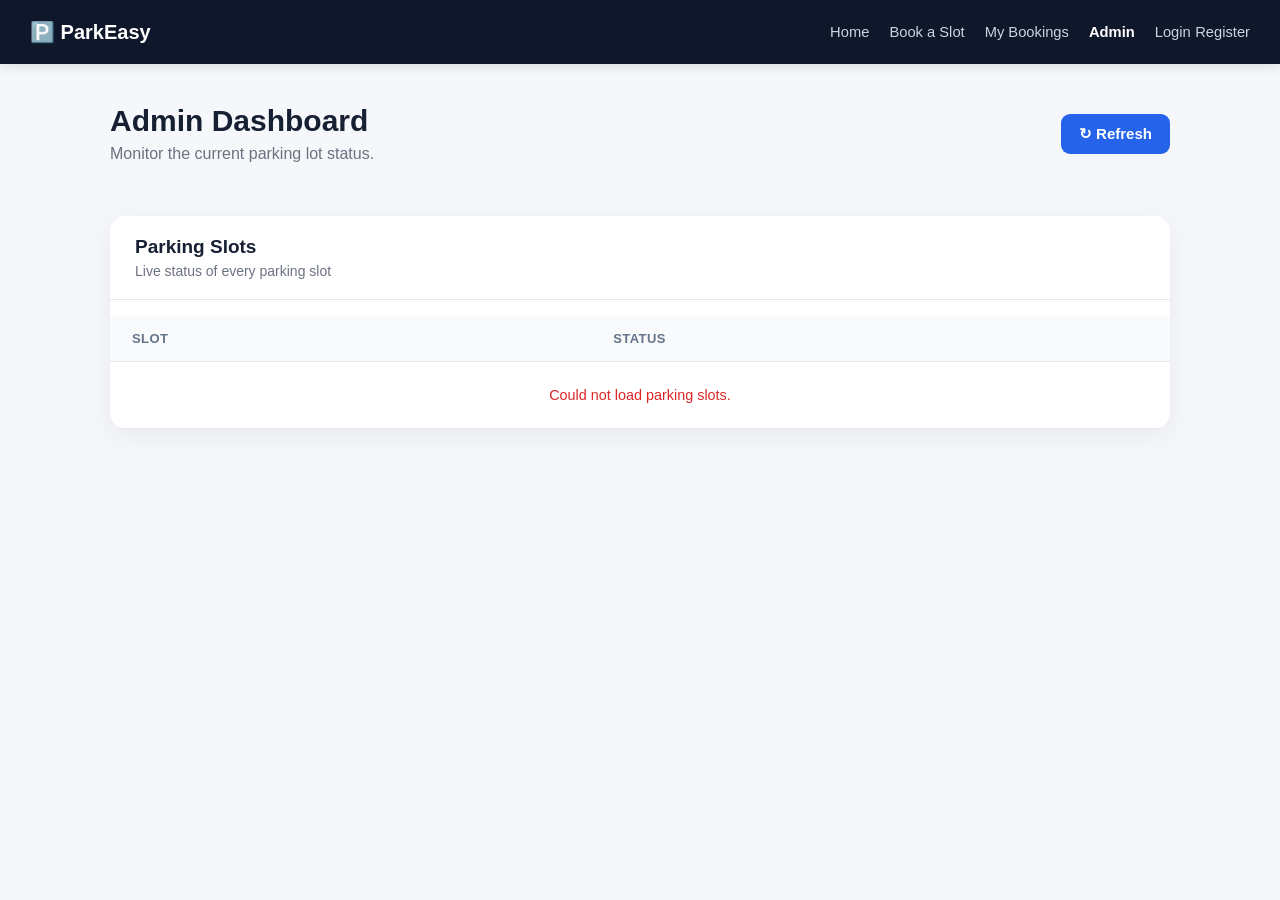
==== frontend/admin.html @ f77ac180 "Initial commit - ParkEasy car parking system" ====
<!doctype html>
<html lang="en">
<head>
<meta charset="utf-8">
<meta name="viewport" content="width=device-width, initial-scale=1.0">
<title>Admin Dashboard — ParkEasy</title>
<link rel="stylesheet" href="style.css">

<style>
body {
  background: #f5f7fb;
}

.admin-page {
  max-width: 1100px;
  margin: 40px auto;
  padding: 0 20px;
}

.admin-header {
  display: flex;
  justify-content: space-between;
  align-items: center;
  margin-bottom: 28px;
}

.admin-header h1 {
  margin: 0;
  color: #172033;
  font-size: 30px;
}

.admin-header p {
  margin: 7px 0 0;
  color: #6b7280;
}

.refresh-btn {
  border: none;
  background: #2563eb;
  color: white;
  padding: 11px 18px;
  border-radius: 9px;
  cursor: pointer;
  font-weight: 600;
}

.refresh-btn:hover {
  background: #1d4ed8;
}

/* Statistics */

.dashboard-stats {
  display: grid;
  grid-template-columns: repeat(3, 1fr);
  gap: 18px;
  margin-bottom: 25px;
}

.dashboard-stat {
  background: white;
  border-radius: 15px;
  padding: 22px;
  box-shadow: 0 7px 25px rgba(0,0,0,0.06);
  border-left: 4px solid #2563eb;
}

.dashboard-stat.available {
  border-left-color: #16a34a;
}

.dashboard-stat.booked {
  border-left-color: #dc2626;
}

.stat-icon {
  font-size: 25px;
  margin-bottom: 12px;
}

.stat-number {
  font-size: 30px;
  font-weight: 800;
  color: #172033;
}

.stat-label {
  color: #6b7280;
  margin-top: 4px;
  font-size: 14px;
}

/* Table */

.dashboard-card {
  background: white;
  border-radius: 16px;
  box-shadow: 0 7px 30px rgba(0,0,0,0.06);
  overflow: hidden;
}

.card-heading {
  padding: 20px 25px;
  border-bottom: 1px solid #e5e7eb;
}

.card-heading h2 {
  margin: 0;
  color: #172033;
  font-size: 19px;
}

.card-heading p {
  margin: 5px 0 0;
  color: #6b7280;
  font-size: 14px;
}

.table-wrap {
  overflow-x: auto;
}

table {
  width: 100%;
  border-collapse: collapse;
}

th {
  background: #f8fafc;
  color: #64748b;
  text-align: left;
  padding: 15px 22px;
  font-size: 13px;
  text-transform: uppercase;
  letter-spacing: .4px;
}

td {
  padding: 16px 22px;
  border-top: 1px solid #eef0f4;
  color: #334155;
}

.slot-id {
  font-weight: 700;
  color: #2563eb;
}

.badge {
  display: inline-block;
  padding: 6px 12px;
  border-radius: 20px;
  font-size: 12px;
  font-weight: 700;
}

.badge.AVAILABLE {
  background: #dcfce7;
  color: #15803d;
}

.badge.BOOKED {
  background: #fee2e2;
  color: #b91c1c;
}

.error {
  text-align: center;
  padding: 25px;
  color: #dc2626;
}

@media (max-width: 700px) {
  .admin-page {
    margin: 25px auto;
  }

  .admin-header {
    align-items: flex-start;
    flex-direction: column;
    gap: 15px;
  }

  .admin-header h1 {
    font-size: 25px;
  }

  .dashboard-stats {
    grid-template-columns: 1fr;
  }

  th,
  td {
    padding: 13px 15px;
    white-space: nowrap;
  }
}
</style>
</head>

<body>

<header class="nav">
  <a class="brand" href="index.html">🅿️ ParkEasy</a>

  <nav>
    <a href="index.html" data-page="home">Home</a>
    <a href="booking.html" data-page="booking">Book a Slot</a>
    <a href="mybookings.html" data-page="mybookings">My Bookings</a>
    <a href="admin.html" data-page="admin">Admin</a>
    <span id="authArea"></span>
  </nav>
</header>

<div class="admin-page">

  <div class="admin-header">
    <div>
      <h1>Admin Dashboard</h1>
      <p>Monitor the current parking lot status.</p>
    </div>

    <button class="refresh-btn" id="refreshBtn">
      ↻ Refresh
    </button>
  </div>

  <div id="stats" class="dashboard-stats"></div>

  <div class="dashboard-card">

    <div class="card-heading">
      <h2>Parking Slots</h2>
      <p>Live status of every parking slot</p>
    </div>

    <div class="table-wrap">
      <table>
        <thead>
          <tr>
            <th>Slot</th>
            <th>Status</th>
          </tr>
        </thead>

        <tbody id="rows"></tbody>
      </table>
    </div>

  </div>

</div>

<script src="app.js"></script>

<script>
renderNav("admin");

async function load() {

  document.getElementById("rows").innerHTML = `
    <tr>
      <td colspan="2">Loading parking slots...</td>
    </tr>
  `;

  const { ok, data } = await apiGet("/api/slots");

  if (!ok) {
    document.getElementById("rows").innerHTML = `
      <tr>
        <td colspan="2" class="error">
          Could not load parking slots.
        </td>
      </tr>
    `;
    return;
  }

  const total = data.length;
  const available = data.filter(
    s => s.status === "AVAILABLE"
  ).length;

  const booked = total - available;

  document.getElementById("stats").innerHTML = `

    <div class="dashboard-stat">
      <div class="stat-icon">🅿️</div>
      <div class="stat-number">${total}</div>
      <div class="stat-label">Total Slots</div>
    </div>

    <div class="dashboard-stat available">
      <div class="stat-icon">✅</div>
      <div class="stat-number">${available}</div>
      <div class="stat-label">Available Slots</div>
    </div>

    <div class="dashboard-stat booked">
      <div class="stat-icon">🚗</div>
      <div class="stat-number">${booked}</div>
      <div class="stat-label">Occupied Slots</div>
    </div>

  `;

  document.getElementById("rows").innerHTML = data.map(s => `

    <tr>
      <td>
        <span class="slot-id">
          P${String(s.id).padStart(2, "0")}
        </span>
      </td>

      <td>
        <span class="badge ${s.status}">
          ${s.status}
        </span>
      </td>
    </tr>

  `).join("");
}

document
  .getElementById("refreshBtn")
  .addEventListener("click", load);

load();
</script>

</body>
</html>
---- frontend/style.css ----
:root {
  --bg: #0f172a;
  --bg-soft: #f5f7fb;
  --card: #ffffff;

  --primary: #2563eb;
  --primary-dark: #1d4ed8;

  --text: #172033;
  --muted: #64748b;
  --border: #e2e8f0;

  --available: #16a34a;
  --booked: #dc2626;
  --pending: #d97706;
  --paid: #2563eb;

  --radius: 12px;
}

* {
  box-sizing: border-box;
}

html {
  scroll-behavior: smooth;
}

body {
  margin: 0;
  font-family: "Segoe UI", Roboto, Arial, sans-serif;
  background: var(--bg-soft);
  color: var(--text);
  min-height: 100vh;
}


/* =========================
   NAVIGATION
========================= */

.nav {
  display: flex;
  align-items: center;
  justify-content: space-between;

  background: var(--bg);
  color: white;

  padding: 15px 30px;

  min-height: 64px;

  box-shadow: 0 2px 12px rgba(0, 0, 0, 0.12);

  position: relative;
  z-index: 10;
}

.nav .brand {
  display: flex;
  align-items: center;
  gap: 7px;

  font-size: 1.25rem;
  font-weight: 700;

  color: white;
  text-decoration: none;

  white-space: nowrap;
}

.nav nav {
  display: flex;
  align-items: center;
  justify-content: flex-end;

  gap: 20px;

  flex-wrap: wrap;
}

.nav a {
  color: #cbd5e1;
  text-decoration: none;

  font-size: 0.92rem;
  font-weight: 500;

  transition: color 0.2s ease;
}

.nav a:hover,
.nav a.active {
  color: white;
}

.nav a.active {
  font-weight: 700;
}

.nav .user-chip {
  background: #1e293b;

  padding: 6px 11px;

  border-radius: 999px;

  font-size: 0.82rem;
  color: white;

  white-space: nowrap;
}


/* =========================
   GENERAL LAYOUT
========================= */

.page {
  max-width: 1000px;

  margin: 0 auto;

  padding: 40px 20px 70px;
}

.card {
  background: var(--card);

  border: 1px solid var(--border);

  border-radius: 14px;

  padding: 30px;

  box-shadow:
    0 5px 20px rgba(15, 23, 42, 0.05);
}

.card-narrow {
  max-width: 420px;

  margin: 50px auto;
}

h1,
h2,
h3 {
  margin-top: 0;
  color: var(--text);
}

h1 {
  font-size: 1.8rem;
}

h2 {
  font-size: 1.35rem;
}

.subtitle {
  color: var(--muted);

  margin-top: -8px;
  margin-bottom: 24px;

  line-height: 1.6;
}


/* =========================
   FORMS
========================= */

.field {
  margin-bottom: 18px;
}

.field label {
  display: block;

  font-size: 0.86rem;
  font-weight: 600;

  color: #475569;

  margin-bottom: 7px;
}

input[type="text"],
input[type="password"],
input[type="email"] {
  width: 100%;

  padding: 12px 13px;

  border: 1px solid var(--border);

  border-radius: 9px;

  font-size: 0.98rem;

  background: white;
  color: var(--text);

  transition:
    border-color 0.2s ease,
    box-shadow 0.2s ease;
}

input:focus {
  outline: none;

  border-color: var(--primary);

  box-shadow:
    0 0 0 3px rgba(37, 99, 235, 0.12);
}


/* =========================
   BUTTONS
========================= */

button,
.btn {
  display: inline-flex;

  align-items: center;
  justify-content: center;

  gap: 6px;

  background: var(--primary);

  color: white;

  border: none;

  padding: 11px 19px;

  border-radius: 9px;

  font-size: 0.94rem;
  font-weight: 600;

  cursor: pointer;

  transition:
    background 0.2s ease,
    transform 0.15s ease;
}

button:hover,
.btn:hover {
  background: var(--primary-dark);
}

button:active,
.btn:active {
  transform: translateY(1px);
}

button:disabled {
  background: #cbd5e1;
  cursor: not-allowed;
}

.btn-secondary {
  background: #64748b;
}

.btn-secondary:hover {
  background: #475569;
}


/* =========================
   MESSAGES
========================= */

.msg {
  margin-top: 14px;

  font-size: 0.9rem;

  min-height: 1.2em;
}

.msg.error {
  color: var(--booked);
}

.msg.success {
  color: var(--available);
}

.msg.loading {
  color: var(--primary);
}

.message {
  margin: 15px 20px;

  font-size: 0.9rem;
}

.message.error {
  color: var(--booked);
}

.message.success {
  color: var(--available);
}

.message.loading {
  color: var(--primary);
}


/* =========================
   LINKS
========================= */

.link-row {
  margin-top: 18px;

  font-size: 0.9rem;

  color: var(--muted);
}

.link-row a {
  color: var(--primary);

  text-decoration: none;

  font-weight: 600;
}

.link-row a:hover {
  text-decoration: underline;
}


/* =========================
   PARKING SLOTS
========================= */

.slots-grid {
  display: grid;

  grid-template-columns:
    repeat(auto-fill, minmax(115px, 1fr));

  gap: 14px;

  margin-top: 22px;
}

.slot {
  border: 1px solid var(--border);

  border-radius: 12px;

  padding: 18px 10px;

  text-align: center;

  background: white;

  font-weight: 600;

  transition:
    transform 0.18s ease,
    box-shadow 0.18s ease;
}

.slot.available {
  border-color: #86efac;

  cursor: pointer;
}

.slot.available:hover {
  transform: translateY(-3px);

  box-shadow:
    0 7px 18px rgba(22, 163, 74, 0.15);

  border-color: var(--available);
}

.slot .id {
  font-size: 1.3rem;
}

.slot .status {
  display: block;

  font-size: 0.72rem;

  margin-top: 6px;

  font-weight: 700;
}

.slot.available .status {
  color: var(--available);
}

.slot.booked {
  border-color: #fecaca;

  background: #fef2f2;

  cursor: not-allowed;
}

.slot.booked .status {
  color: var(--booked);
}


/* =========================
   TABLES
========================= */

table {
  width: 100%;

  border-collapse: collapse;

  margin-top: 16px;
}

th,
td {
  text-align: left;

  padding: 13px 14px;

  border-bottom: 1px solid var(--border);

  font-size: 0.9rem;
}

th {
  color: var(--muted);

  font-weight: 700;

  font-size: 0.76rem;

  text-transform: uppercase;

  letter-spacing: 0.4px;

  background: #f8fafc;
}

tbody tr:hover {
  background: #f8fafc;
}


/* =========================
   STATUS BADGES
========================= */

.badge {
  display: inline-block;

  padding: 5px 11px;

  border-radius: 999px;

  font-size: 0.74rem;

  font-weight: 700;
}

.badge.AVAILABLE {
  background: #dcfce7;
  color: var(--available);
}

.badge.BOOKED {
  background: #fee2e2;
  color: var(--booked);
}

.badge.PENDING {
  background: #fef3c7;
  color: var(--pending);
}

.badge.PAID {
  background: #dbeafe;
  color: var(--paid);
}


/* =========================
   ADMIN STATS
========================= */

.stat-row {
  display: flex;

  gap: 16px;

  margin-top: 20px;

  flex-wrap: wrap;
}

.stat {
  flex: 1;

  min-width: 150px;

  background: white;

  border: 1px solid var(--border);

  border-radius: 12px;

  padding: 18px;

  text-align: center;
}

.stat .num {
  font-size: 1.7rem;

  font-weight: 800;

  color: var(--text);
}

.stat .label {
  color: var(--muted);

  font-size: 0.8rem;

  margin-top: 4px;
}


/* =========================
   EMPTY STATE
========================= */

.empty-state {
  color: var(--muted);

  text-align: center;

  padding: 40px 20px;

  line-height: 1.6;
}


/* =========================
   HERO
========================= */

.hero {
  text-align: center;

  padding: 70px 20px;
}

.hero h1 {
  font-size: 2.3rem;

  line-height: 1.2;

  margin-bottom: 15px;
}

.hero p {
  color: var(--muted);

  max-width: 560px;

  margin: 10px auto 28px;

  line-height: 1.7;
}

.hero .actions {
  display: flex;

  gap: 12px;

  justify-content: center;

  flex-wrap: wrap;
}


/* =========================
   FEATURES
========================= */

.features {
  display: grid;

  grid-template-columns:
    repeat(auto-fit, minmax(200px, 1fr));

  gap: 18px;

  margin-top: 40px;
}

.feature {
  background: white;

  border: 1px solid var(--border);

  border-radius: 13px;

  padding: 22px;

  transition:
    transform 0.2s ease,
    box-shadow 0.2s ease;
}

.feature:hover {
  transform: translateY(-3px);

  box-shadow:
    0 8px 22px rgba(15, 23, 42, 0.07);
}

.feature .icon {
  font-size: 1.7rem;

  margin-bottom: 10px;
}


/* =========================
   RESPONSIVE
========================= */

@media (max-width: 800px) {

  .nav {
    padding: 14px 18px;
  }

  .nav nav {
    gap: 12px;
  }

  .page {
    padding: 25px 15px 50px;
  }

  .card {
    padding: 22px;
  }

  .hero {
    padding: 50px 20px;
  }

  .hero h1 {
    font-size: 2rem;
  }
}


@media (max-width: 600px) {

  .nav {
    align-items: flex-start;

    flex-direction: column;
  }

  .nav nav {
    width: 100%;

    justify-content: flex-start;

    gap: 10px 14px;
  }

  .page {
    padding: 20px 12px 40px;
  }

  .card {
    padding: 18px;
  }

  .hero h1 {
    font-size: 1.75rem;
  }

  .stat-row {
    flex-direction: column;
  }

  .stat {
    width: 100%;
  }

  th,
  td {
    white-space: nowrap;

    padding: 11px 12px;
  }

  .slots-grid {
    grid-template-columns:
      repeat(2, 1fr);
  }
}
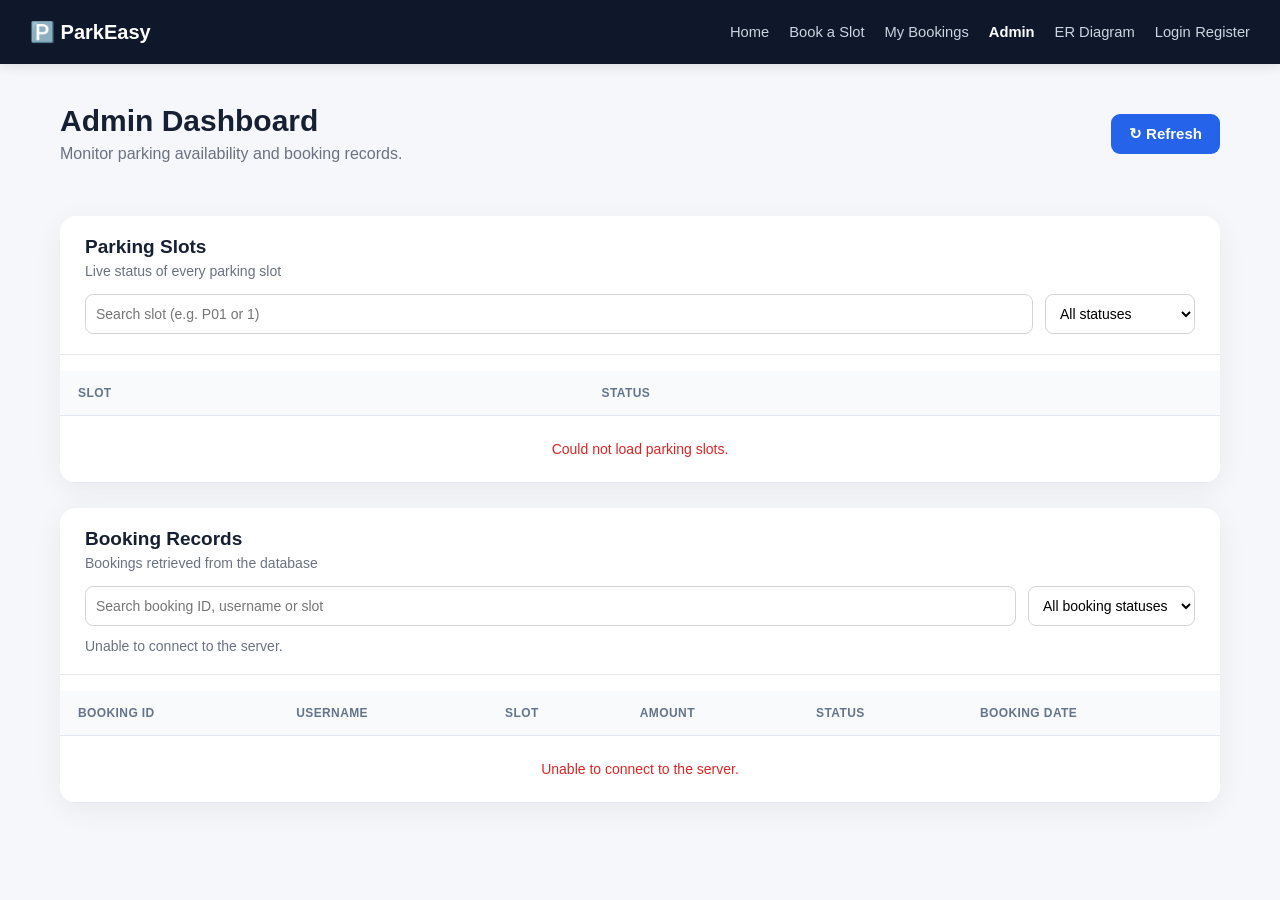
==== commit 1765f1b6: "added er - diagram and relational table" ====
--- a/frontend/admin.html
+++ b/frontend/admin.html
@@ -1,337 +1,428 @@
+
 <!doctype html>
 <html lang="en">
 <head>
-<meta charset="utf-8">
-<meta name="viewport" content="width=device-width, initial-scale=1.0">
-<title>Admin Dashboard — ParkEasy</title>
-<link rel="stylesheet" href="style.css">
-
-<style>
-body {
-  background: #f5f7fb;
-}
-
-.admin-page {
-  max-width: 1100px;
-  margin: 40px auto;
-  padding: 0 20px;
-}
-
-.admin-header {
-  display: flex;
-  justify-content: space-between;
-  align-items: center;
-  margin-bottom: 28px;
-}
-
-.admin-header h1 {
-  margin: 0;
-  color: #172033;
-  font-size: 30px;
-}
-
-.admin-header p {
-  margin: 7px 0 0;
-  color: #6b7280;
-}
-
-.refresh-btn {
-  border: none;
-  background: #2563eb;
-  color: white;
-  padding: 11px 18px;
-  border-radius: 9px;
-  cursor: pointer;
-  font-weight: 600;
-}
-
-.refresh-btn:hover {
-  background: #1d4ed8;
-}
-
-/* Statistics */
-
-.dashboard-stats {
-  display: grid;
-  grid-template-columns: repeat(3, 1fr);
-  gap: 18px;
-  margin-bottom: 25px;
-}
-
-.dashboard-stat {
-  background: white;
-  border-radius: 15px;
-  padding: 22px;
-  box-shadow: 0 7px 25px rgba(0,0,0,0.06);
-  border-left: 4px solid #2563eb;
-}
-
-.dashboard-stat.available {
-  border-left-color: #16a34a;
-}
-
-.dashboard-stat.booked {
-  border-left-color: #dc2626;
-}
-
-.stat-icon {
-  font-size: 25px;
-  margin-bottom: 12px;
-}
-
-.stat-number {
-  font-size: 30px;
-  font-weight: 800;
-  color: #172033;
-}
-
-.stat-label {
-  color: #6b7280;
-  margin-top: 4px;
-  font-size: 14px;
-}
-
-/* Table */
-
-.dashboard-card {
-  background: white;
-  border-radius: 16px;
-  box-shadow: 0 7px 30px rgba(0,0,0,0.06);
-  overflow: hidden;
-}
-
-.card-heading {
-  padding: 20px 25px;
-  border-bottom: 1px solid #e5e7eb;
-}
-
-.card-heading h2 {
-  margin: 0;
-  color: #172033;
-  font-size: 19px;
-}
-
-.card-heading p {
-  margin: 5px 0 0;
-  color: #6b7280;
-  font-size: 14px;
-}
-
-.table-wrap {
-  overflow-x: auto;
-}
-
-table {
-  width: 100%;
-  border-collapse: collapse;
-}
-
-th {
-  background: #f8fafc;
-  color: #64748b;
-  text-align: left;
-  padding: 15px 22px;
-  font-size: 13px;
-  text-transform: uppercase;
-  letter-spacing: .4px;
-}
-
-td {
-  padding: 16px 22px;
-  border-top: 1px solid #eef0f4;
-  color: #334155;
-}
-
-.slot-id {
-  font-weight: 700;
-  color: #2563eb;
-}
-
-.badge {
-  display: inline-block;
-  padding: 6px 12px;
-  border-radius: 20px;
-  font-size: 12px;
-  font-weight: 700;
-}
-
-.badge.AVAILABLE {
-  background: #dcfce7;
-  color: #15803d;
-}
-
-.badge.BOOKED {
-  background: #fee2e2;
-  color: #b91c1c;
-}
-
-.error {
-  text-align: center;
-  padding: 25px;
-  color: #dc2626;
-}
-
-@media (max-width: 700px) {
-  .admin-page {
-    margin: 25px auto;
-  }
-
-  .admin-header {
-    align-items: flex-start;
-    flex-direction: column;
-    gap: 15px;
-  }
-
-  .admin-header h1 {
-    font-size: 25px;
-  }
-
-  .dashboard-stats {
-    grid-template-columns: 1fr;
-  }
-
-  th,
-  td {
-    padding: 13px 15px;
-    white-space: nowrap;
-  }
-}
-</style>
+  <meta charset="utf-8">
+  <meta name="viewport" content="width=device-width, initial-scale=1.0">
+  <title>Admin Dashboard — ParkEasy</title>
+  <link rel="stylesheet" href="style.css">
+
+  <style>
+    body { background: #f5f7fb; }
+
+    .admin-page {
+      max-width: 1200px;
+      margin: 40px auto;
+      padding: 0 20px;
+    }
+
+    .admin-header {
+      display: flex;
+      justify-content: space-between;
+      align-items: center;
+      gap: 15px;
+      margin-bottom: 28px;
+    }
+
+    .admin-header h1 {
+      margin: 0;
+      color: #172033;
+      font-size: 30px;
+    }
+
+    .admin-header p {
+      margin: 7px 0 0;
+      color: #6b7280;
+    }
+
+    .refresh-btn {
+      border: none;
+      background: #2563eb;
+      color: white;
+      padding: 11px 18px;
+      border-radius: 9px;
+      cursor: pointer;
+      font-weight: 600;
+    }
+
+    .refresh-btn:hover { background: #1d4ed8; }
+
+    .dashboard-stats {
+      display: grid;
+      grid-template-columns: repeat(3, 1fr);
+      gap: 18px;
+      margin-bottom: 25px;
+    }
+
+    .dashboard-stat {
+      background: white;
+      border-radius: 15px;
+      padding: 22px;
+      box-shadow: 0 7px 25px rgba(0,0,0,.06);
+      border-left: 4px solid #2563eb;
+    }
+
+    .dashboard-stat.available { border-left-color: #16a34a; }
+    .dashboard-stat.booked { border-left-color: #dc2626; }
+
+    .stat-icon { font-size: 25px; margin-bottom: 12px; }
+    .stat-number { font-size: 30px; font-weight: 800; color: #172033; }
+    .stat-label { color: #6b7280; margin-top: 4px; font-size: 14px; }
+
+    .dashboard-card {
+      background: white;
+      border-radius: 16px;
+      box-shadow: 0 7px 30px rgba(0,0,0,.06);
+      overflow: hidden;
+      margin-bottom: 25px;
+    }
+
+    .card-heading {
+      padding: 20px 25px;
+      border-bottom: 1px solid #e5e7eb;
+    }
+
+    .card-heading h2 { margin: 0; color: #172033; font-size: 19px; }
+    .card-heading p { margin: 5px 0 0; color: #6b7280; font-size: 14px; }
+
+    .filter-controls {
+      display: flex;
+      gap: 12px;
+      flex-wrap: wrap;
+      margin-top: 15px;
+    }
+
+    .filter-controls input,
+    .filter-controls select {
+      padding: 10px;
+      border: 1px solid #d1d5db;
+      border-radius: 8px;
+      background: white;
+      font-size: 14px;
+    }
+
+    .filter-controls input { flex: 1; min-width: 180px; }
+    .filter-controls select { min-width: 150px; }
+
+    .table-wrap { overflow-x: auto; }
+
+    table { width: 100%; border-collapse: collapse; }
+
+    th {
+      background: #f8fafc;
+      color: #64748b;
+      text-align: left;
+      padding: 15px 18px;
+      font-size: 12px;
+      text-transform: uppercase;
+      letter-spacing: .4px;
+      white-space: nowrap;
+    }
+
+    td {
+      padding: 15px 18px;
+      border-top: 1px solid #eef0f4;
+      color: #334155;
+      font-size: 14px;
+    }
+
+    .slot-id { font-weight: 700; color: #2563eb; }
+
+    .badge {
+      display: inline-block;
+      padding: 6px 10px;
+      border-radius: 20px;
+      font-size: 11px;
+      font-weight: 700;
+    }
+
+    .badge.AVAILABLE, .badge.PAID, .badge.SUCCESS {
+      background: #dcfce7;
+      color: #15803d;
+    }
+
+    .badge.BOOKED, .badge.PENDING {
+      background: #fef3c7;
+      color: #92400e;
+    }
+
+    .badge.CANCELLED, .badge.FAILED {
+      background: #fee2e2;
+      color: #b91c1c;
+    }
+
+    .error { color: #dc2626; }
+    .error, .empty-message { text-align: center; padding: 25px; }
+    .empty-message { color: #64748b; }
+
+    @media (max-width: 700px) {
+      .admin-page { margin: 25px auto; }
+      .admin-header { align-items: flex-start; flex-direction: column; }
+      .admin-header h1 { font-size: 25px; }
+      .dashboard-stats { grid-template-columns: 1fr; }
+      th, td { padding: 13px 15px; white-space: nowrap; }
+      .card-heading { padding: 18px; }
+    }
+  </style>
 </head>
 
 <body>
-
-<header class="nav">
-  <a class="brand" href="index.html">🅿️ ParkEasy</a>
-
-  <nav>
-    <a href="index.html" data-page="home">Home</a>
-    <a href="booking.html" data-page="booking">Book a Slot</a>
-    <a href="mybookings.html" data-page="mybookings">My Bookings</a>
-    <a href="admin.html" data-page="admin">Admin</a>
-    <span id="authArea"></span>
-  </nav>
-</header>
-
-<div class="admin-page">
-
-  <div class="admin-header">
-    <div>
-      <h1>Admin Dashboard</h1>
-      <p>Monitor the current parking lot status.</p>
+  <header class="nav">
+    <a class="brand" href="index.html">🅿️ ParkEasy</a>
+    <nav>
+      <a href="index.html" data-page="home">Home</a>
+      <a href="booking.html" data-page="booking">Book a Slot</a>
+      <a href="mybookings.html" data-page="mybookings">My Bookings</a>
+      <a href="admin.html" data-page="admin">Admin</a>
+      <a href="er-diagram.html">ER Diagram</a>
+      <span id="authArea"></span>
+    </nav>
+  </header>
+
+  <main class="admin-page">
+    <div class="admin-header">
+      <div>
+        <h1>Admin Dashboard</h1>
+        <p>Monitor parking availability and booking records.</p>
+      </div>
+      <button class="refresh-btn" id="refreshBtn" type="button">↻ Refresh</button>
     </div>
 
-    <button class="refresh-btn" id="refreshBtn">
-      ↻ Refresh
-    </button>
-  </div>
-
-  <div id="stats" class="dashboard-stats"></div>
-
-  <div class="dashboard-card">
-
-    <div class="card-heading">
-      <h2>Parking Slots</h2>
-      <p>Live status of every parking slot</p>
-    </div>
-
-    <div class="table-wrap">
-      <table>
-        <thead>
+    <div id="stats" class="dashboard-stats"></div>
+
+    <section class="dashboard-card">
+      <div class="card-heading">
+        <h2>Parking Slots</h2>
+        <p>Live status of every parking slot</p>
+        <div class="filter-controls">
+          <input type="search" id="slotSearch"
+                 placeholder="Search slot (e.g. P01 or 1)"
+                 aria-label="Search parking slots">
+          <select id="statusFilter" aria-label="Filter by slot status">
+            <option value="ALL">All statuses</option>
+            <option value="AVAILABLE">Available</option>
+            <option value="BOOKED">Booked</option>
+          </select>
+        </div>
+      </div>
+
+      <div class="table-wrap">
+        <table>
+          <thead>
+            <tr><th>Slot</th><th>Status</th></tr>
+          </thead>
+          <tbody id="rows">
+            <tr><td colspan="2">Loading parking slots...</td></tr>
+          </tbody>
+        </table>
+      </div>
+    </section>
+
+    <section class="dashboard-card">
+      <div class="card-heading">
+        <h2>Booking Records</h2>
+        <p>Bookings retrieved from the database</p>
+        <div class="filter-controls">
+          <input type="search" id="bookingSearch"
+                 placeholder="Search booking ID, username or slot"
+                 aria-label="Search booking records">
+          <select id="bookingStatusFilter" aria-label="Filter bookings by status">
+            <option value="ALL">All booking statuses</option>
+            <option value="PENDING">Pending</option>
+            <option value="PAID">Paid</option>
+            <option value="CANCELLED">Cancelled</option>
+          </select>
+        </div>
+        <p id="bookingMessage" role="status" style="margin-top:12px"></p>
+      </div>
+
+      <div class="table-wrap">
+        <table>
+          <thead>
+            <tr>
+              <th>Booking ID</th>
+              <th>Username</th>
+              <th>Slot</th>
+              <th>Amount</th>
+              <th>Status</th>
+              <th>Booking Date</th>
+            </tr>
+          </thead>
+          <tbody id="bookingRows">
+            <tr><td colspan="6">Loading booking records...</td></tr>
+          </tbody>
+        </table>
+      </div>
+    </section>
+  </main>
+
+  <script src="app.js"></script>
+  <script>
+    renderNav("admin");
+
+    let allSlots = [];
+    let allBookings = [];
+
+    function renderSlots() {
+      const term = document.getElementById("slotSearch").value.trim().toLowerCase();
+      const status = document.getElementById("statusFilter").value;
+
+      const filtered = allSlots.filter(slot => {
+        const label = "p" + String(slot.id).padStart(2, "0");
+        const matchesSearch = label.includes(term) || String(slot.id).includes(term);
+        const matchesStatus = status === "ALL" || slot.status === status;
+        return matchesSearch && matchesStatus;
+      });
+
+      const rows = document.getElementById("rows");
+
+      if (!filtered.length) {
+        rows.innerHTML = '<tr><td colspan="2" class="empty-message">No matching parking slots.</td></tr>';
+        return;
+      }
+
+      rows.innerHTML = filtered.map(slot => `
+        <tr>
+          <td><span class="slot-id">P${String(slot.id).padStart(2, "0")}</span></td>
+          <td><span class="badge ${escapeHtml(slot.status)}">${escapeHtml(slot.status)}</span></td>
+        </tr>
+      `).join("");
+    }
+
+    function renderBookings() {
+      const term = document.getElementById("bookingSearch").value.trim().toLowerCase();
+      const status = document.getElementById("bookingStatusFilter").value;
+
+      const filtered = allBookings.filter(booking => {
+        const matchesSearch =
+          String(booking.id).includes(term) ||
+          String(booking.username ?? "").toLowerCase().includes(term) ||
+          ("p" + String(booking.slot_id).padStart(2, "0")).includes(term) ||
+          String(booking.slot_id).includes(term);
+
+        const matchesStatus = status === "ALL" || booking.status === status;
+        return matchesSearch && matchesStatus;
+      });
+
+      const rows = document.getElementById("bookingRows");
+
+      if (!filtered.length) {
+        rows.innerHTML = '<tr><td colspan="6" class="empty-message">No matching booking records.</td></tr>';
+        return;
+      }
+
+      rows.innerHTML = filtered.map(booking => {
+        const date = booking.created_at
+          ? new Date(booking.created_at.replace(" ", "T")).toLocaleString()
+          : "—";
+
+        return `
           <tr>
-            <th>Slot</th>
-            <th>Status</th>
+            <td>#${Number(booking.id)}</td>
+            <td>${escapeHtml(booking.username)}</td>
+            <td><span class="slot-id">P${String(booking.slot_id).padStart(2, "0")}</span></td>
+            <td>₹${Number(booking.amount).toFixed(2)}</td>
+            <td><span class="badge ${escapeHtml(booking.status)}">${escapeHtml(booking.status)}</span></td>
+            <td>${escapeHtml(date)}</td>
           </tr>
-        </thead>
-
-        <tbody id="rows"></tbody>
-      </table>
-    </div>
-
-  </div>
-
-</div>
-
-<script src="app.js"></script>
-
-<script>
-renderNav("admin");
-
-async function load() {
-
-  document.getElementById("rows").innerHTML = `
-    <tr>
-      <td colspan="2">Loading parking slots...</td>
-    </tr>
-  `;
-
-  const { ok, data } = await apiGet("/api/slots");
-
-  if (!ok) {
-    document.getElementById("rows").innerHTML = `
-      <tr>
-        <td colspan="2" class="error">
-          Could not load parking slots.
-        </td>
-      </tr>
-    `;
-    return;
-  }
-
-  const total = data.length;
-  const available = data.filter(
-    s => s.status === "AVAILABLE"
-  ).length;
-
-  const booked = total - available;
-
-  document.getElementById("stats").innerHTML = `
-
-    <div class="dashboard-stat">
-      <div class="stat-icon">🅿️</div>
-      <div class="stat-number">${total}</div>
-      <div class="stat-label">Total Slots</div>
-    </div>
-
-    <div class="dashboard-stat available">
-      <div class="stat-icon">✅</div>
-      <div class="stat-number">${available}</div>
-      <div class="stat-label">Available Slots</div>
-    </div>
-
-    <div class="dashboard-stat booked">
-      <div class="stat-icon">🚗</div>
-      <div class="stat-number">${booked}</div>
-      <div class="stat-label">Occupied Slots</div>
-    </div>
-
-  `;
-
-  document.getElementById("rows").innerHTML = data.map(s => `
-
-    <tr>
-      <td>
-        <span class="slot-id">
-          P${String(s.id).padStart(2, "0")}
-        </span>
-      </td>
-
-      <td>
-        <span class="badge ${s.status}">
-          ${s.status}
-        </span>
-      </td>
-    </tr>
-
-  `).join("");
-}
-
-document
-  .getElementById("refreshBtn")
-  .addEventListener("click", load);
-
-load();
-</script>
-
+        `;
+      }).join("");
+    }
+
+    async function loadSlots() {
+      const rows = document.getElementById("rows");
+      rows.innerHTML = '<tr><td colspan="2">Loading parking slots...</td></tr>';
+
+      try {
+        const result = await apiGet("/api/slots");
+
+        if (!result.ok || !Array.isArray(result.data)) {
+          rows.innerHTML = '<tr><td colspan="2" class="error">Could not load parking slots.</td></tr>';
+          return;
+        }
+
+        allSlots = result.data;
+
+        const total = allSlots.length;
+        const available = allSlots.filter(s => s.status === "AVAILABLE").length;
+        const booked = allSlots.filter(s => s.status === "BOOKED").length;
+
+        document.getElementById("stats").innerHTML = `
+          <div class="dashboard-stat">
+            <div class="stat-icon">🅿️</div>
+            <div class="stat-number">${total}</div>
+            <div class="stat-label">Total Slots</div>
+          </div>
+          <div class="dashboard-stat available">
+            <div class="stat-icon">✅</div>
+            <div class="stat-number">${available}</div>
+            <div class="stat-label">Available Slots</div>
+          </div>
+          <div class="dashboard-stat booked">
+            <div class="stat-icon">🚗</div>
+            <div class="stat-number">${booked}</div>
+            <div class="stat-label">Occupied Slots</div>
+          </div>
+        `;
+
+        renderSlots();
+      } catch (error) {
+        rows.innerHTML = '<tr><td colspan="2" class="error">Could not connect to the server.</td></tr>';
+      }
+    }
+
+    async function loadBookings() {
+      const rows = document.getElementById("bookingRows");
+      const message = document.getElementById("bookingMessage");
+
+      rows.innerHTML = '<tr><td colspan="6">Loading booking records...</td></tr>';
+      message.textContent = "";
+
+      try {
+        const result = await apiGet("/api/admin/bookings");
+
+        if (!result.ok) {
+          allBookings = [];
+
+          if (result.status === 401) {
+            message.textContent = "Please log in to access booking records.";
+          } else if (result.status === 403) {
+            message.textContent = "Admin access required. Log in with the account marked as admin.";
+          } else {
+            message.textContent = result.data?.error || "Could not load booking records.";
+          }
+
+          rows.innerHTML = `<tr><td colspan="6" class="error">${escapeHtml(message.textContent)}</td></tr>`;
+          return;
+        }
+
+        if (!Array.isArray(result.data)) {
+          message.textContent = "Unexpected response from the booking API.";
+          rows.innerHTML = `<tr><td colspan="6" class="error">${escapeHtml(message.textContent)}</td></tr>`;
+          return;
+        }
+
+        allBookings = result.data;
+        message.textContent = `${allBookings.length} booking record(s)`;
+        renderBookings();
+      } catch (error) {
+        allBookings = [];
+        message.textContent = "Could not connect to the server.";
+        rows.innerHTML = `<tr><td colspan="6" class="error">${escapeHtml(message.textContent)}</td></tr>`;
+      }
+    }
+
+    async function loadDashboard() {
+      await Promise.all([loadSlots(), loadBookings()]);
+    }
+
+    document.getElementById("slotSearch").addEventListener("input", renderSlots);
+    document.getElementById("statusFilter").addEventListener("change", renderSlots);
+    document.getElementById("bookingSearch").addEventListener("input", renderBookings);
+    document.getElementById("bookingStatusFilter").addEventListener("change", renderBookings);
+    document.getElementById("refreshBtn").addEventListener("click", loadDashboard);
+
+    loadDashboard();
+  </script>
 </body>
-</html>+</html>
